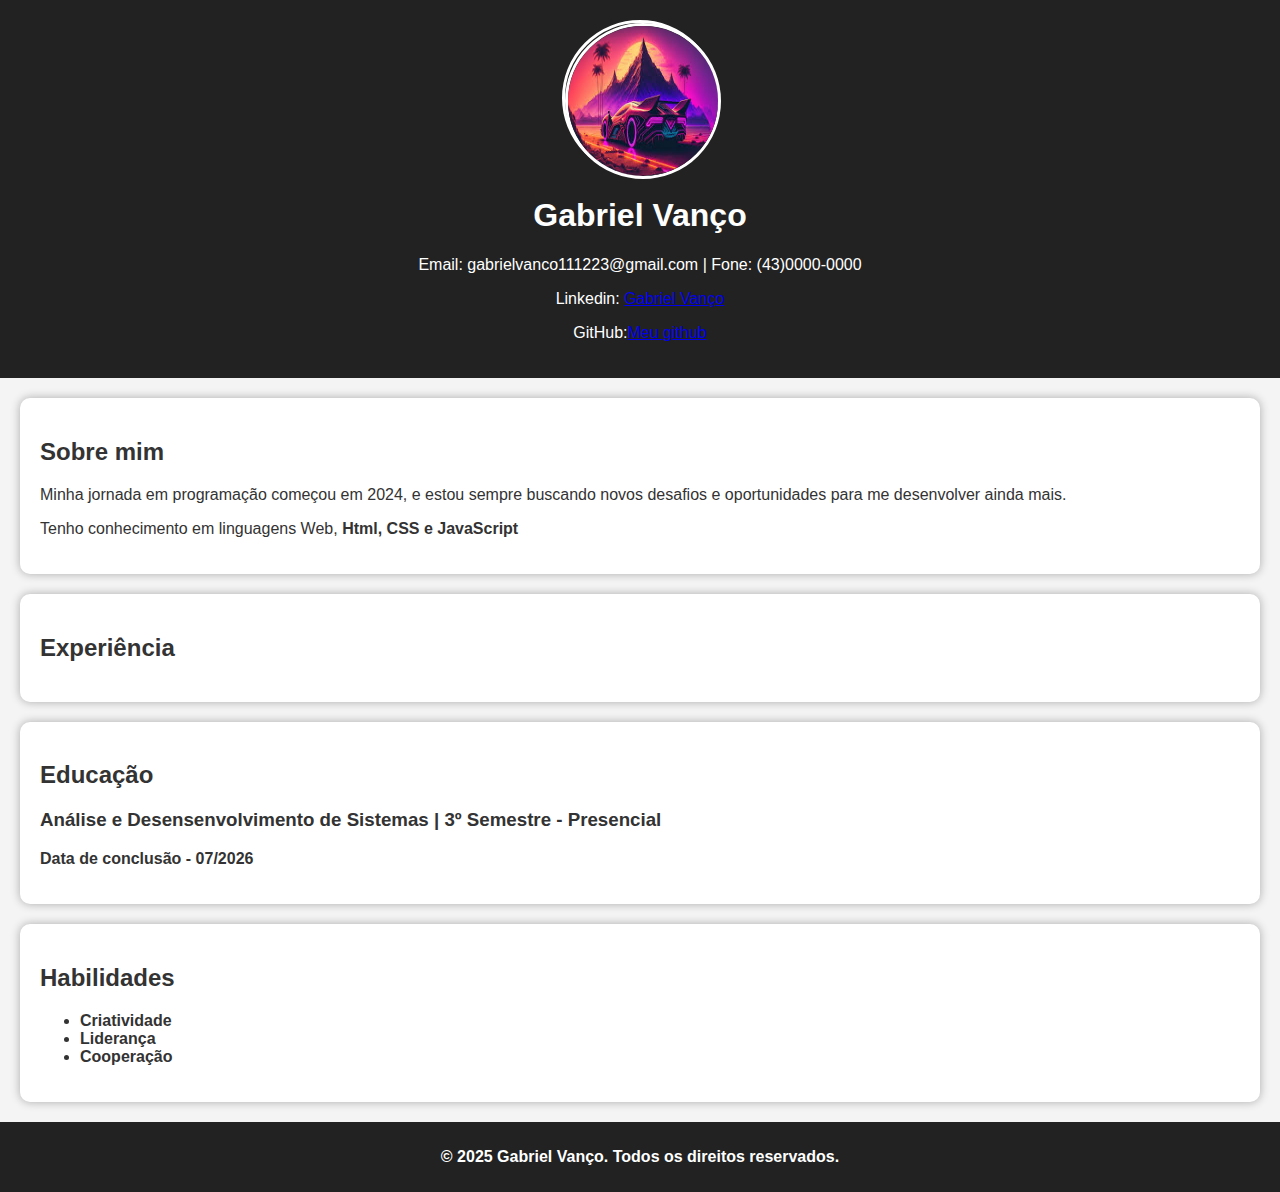
==== index.html @ 6fac6155 "Consertando arquivo index" ====
<!DOCTYPE html>
<html lang="pt-br">
  <head>
    <meta charset="UTF-8" />
    <meta name="viewport" content="width=device-width, initial-scale=1.0" />
    <title>Gabriel Vanço | WebSite</title>
    <link rel="stylesheet" href="style.css" />
  </head>
  <body>
    <!-- Cabeçalho da página -->
    <header class="header-container">
      <div class="foto-perfil">
        <img src="images.jpg" alt="Inserir-Imagem" class="foto-perfil" />
    </div>
        <div>
          <h1>Gabriel Vanço</h1>
          <p>Email: gabrielvanco111223@gmail.com | Fone: (43)0000-0000</p>
          <p>
            Linkedin:
            <a
              href="https://www.linkedin.com/in/gabriel-van%C3%A7o-387951307/?trk=opento_sprofile_details"
              target="_blank">Gabriel Vanço</a>
           <p>GitHub:<a href="https://github.com/GabrielVancoDev" target="_blank">Meu github</a>
        </div>
      </div>

    </header>
    <!-- Parte principal -->
     <section id="sobre">
      <h2>Sobre mim</h2>
      <p>Minha jornada em programação começou em 2024, e estou sempre buscando novos desafios e oportunidades para me desenvolver ainda mais.</p>
      <p>Tenho conhecimento em linguagens Web, <strong>Html, CSS e JavaScript</p>
      </p>
     </section>
     <section id="experiencia"><h2>Experiência </h2></section>
     <section id="educacao"><h2>Educação</h2>
      <h3>Análise e Desensenvolvimento de Sistemas | 3º Semestre - Presencial</h3>
      <p>Data de conclusão - 07/2026</p>
    
    </section>
     <section id="habilidade"><h2>Habilidades</h2>
    <ul>
    <li>Criatividade</li>
    <li>Liderança</li>
    <li>Cooperação</li>
  </ul>
    </section>
    <!-- Rodapé -->
    <footer>
      <p>&copy; 2025 Gabriel Vanço. Todos os direitos reservados.</p>
    </footer>
  </body>
</html>
---- style.css ----
body{
    font-family: Arial, sans-serif;
    margin: 0;
    padding: 0;
    background-color: #f4f4f4;
    color: #333;
}
/* Configura o cabeçalho do projeto */
header{
    background: #222;
    color: white;
    padding: 20px;
    text-align: center;
}

/* Configura foto do curriculo */
.foto-perfil{
    margin: auto;
    width: 150px;
    height: 150px;
    border-radius: 50%;
    border: 3px solid white;
}

/* seções */
section{
    margin: 20px;
    padding: 20px;
    background: white;
    border-radius: 10px;
    box-shadow: 0px 0px 10px rgba(0, 0, 0, 0.303);
}

/* rodapé */
footer{
    background: #222;
    color: white;
    padding: 10px;
    text-align: center;
}
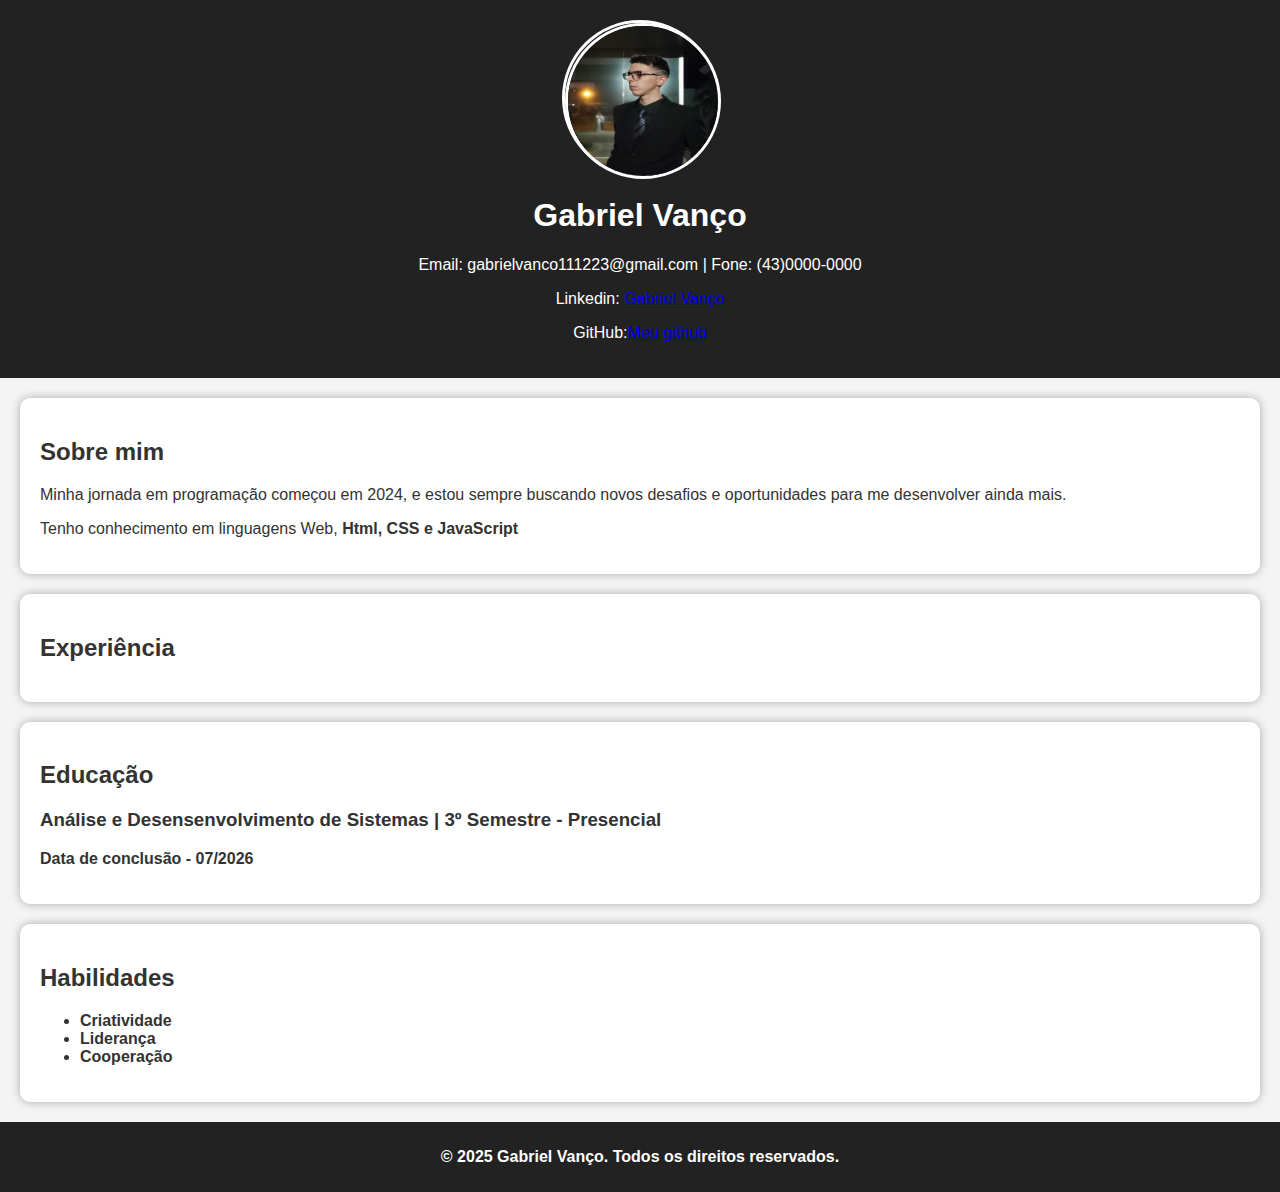
==== commit 4e05a5d6: "Nova foto de perfil" ====
--- a/index.html
+++ b/index.html
@@ -10,7 +10,7 @@
     <!-- Cabeçalho da página -->
     <header class="header-container">
       <div class="foto-perfil">
-        <img src="images.jpg" alt="Inserir-Imagem" class="foto-perfil" />
+        <img src="Foto De Perfil.jpg" alt="Inserir-Imagem" class="foto-perfil" />
     </div>
         <div>
           <h1>Gabriel Vanço</h1>
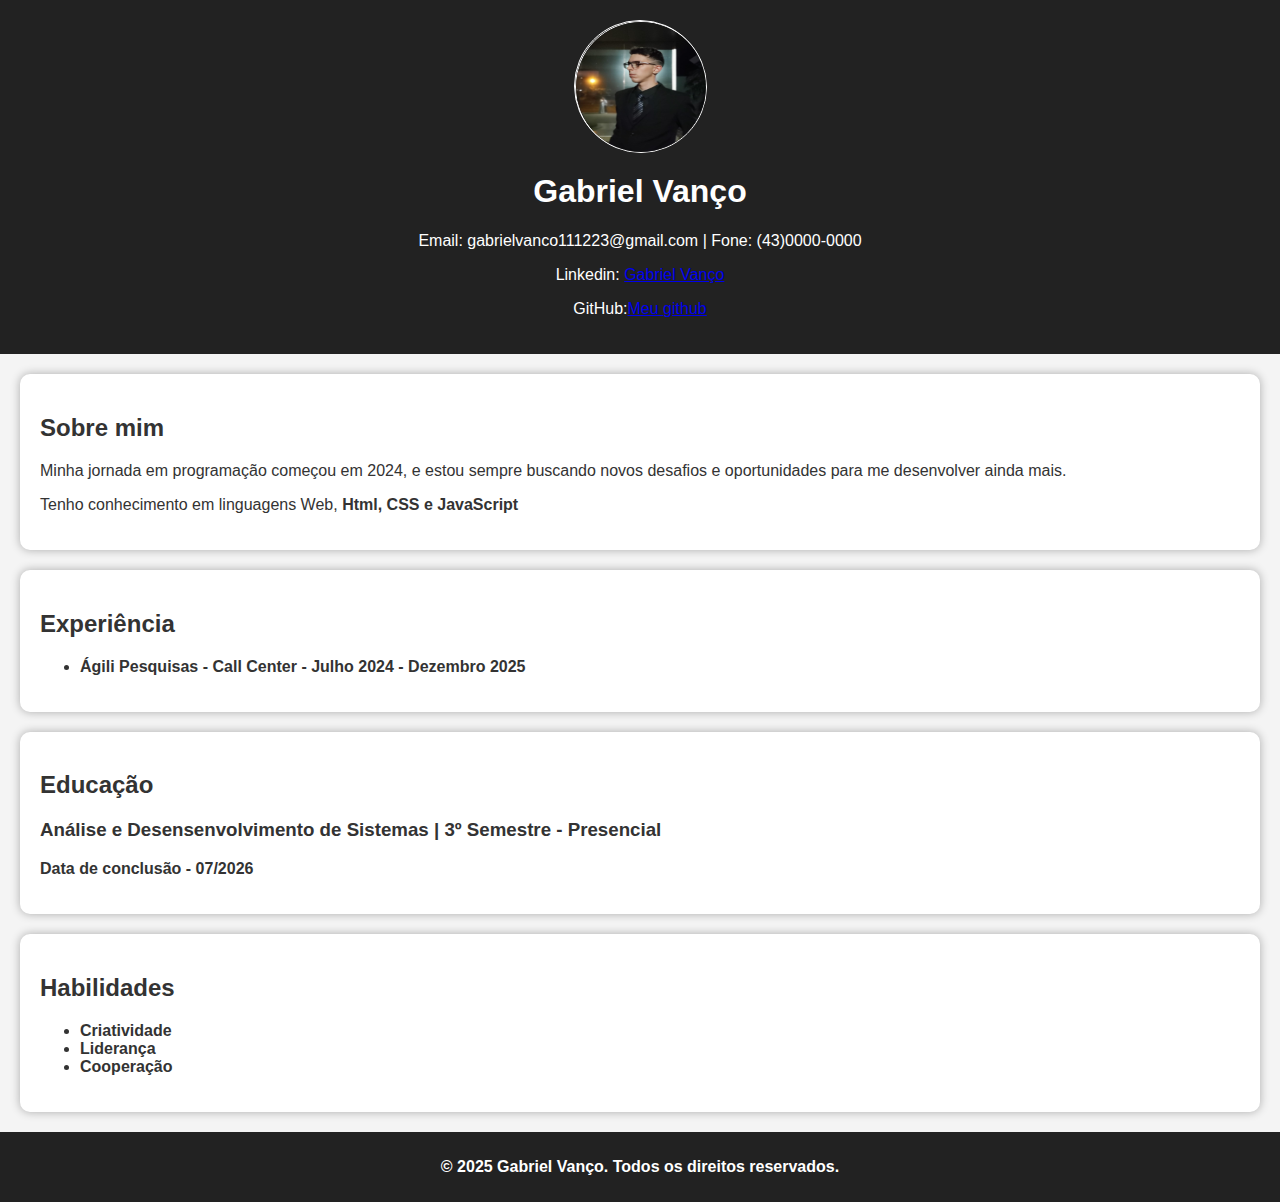
==== commit f2f453d6: "Inserindo experiência" ====
--- a/index.html
+++ b/index.html
@@ -32,7 +32,11 @@
       <p>Tenho conhecimento em linguagens Web, <strong>Html, CSS e JavaScript</p>
       </p>
      </section>
-     <section id="experiencia"><h2>Experiência </h2></section>
+     <section id="experiencia"><h2>Experiência </h2>
+      <p><ul>
+        <li>Ágili Pesquisas - Call Center - Julho 2024 - Dezembro 2025</li>
+      </ul></p>
+    </section>
      <section id="educacao"><h2>Educação</h2>
       <h3>Análise e Desensenvolvimento de Sistemas | 3º Semestre - Presencial</h3>
       <p>Data de conclusão - 07/2026</p>
--- a/style.css
+++ b/style.css
@@ -16,10 +16,10 @@
 /* Configura foto do curriculo */
 .foto-perfil{
     margin: auto;
-    width: 150px;
-    height: 150px;
+    width: 130px;
+    height: 130px;
     border-radius: 50%;
-    border: 3px solid white;
+    border: 1px solid white;
 }
 
 /* seções */
